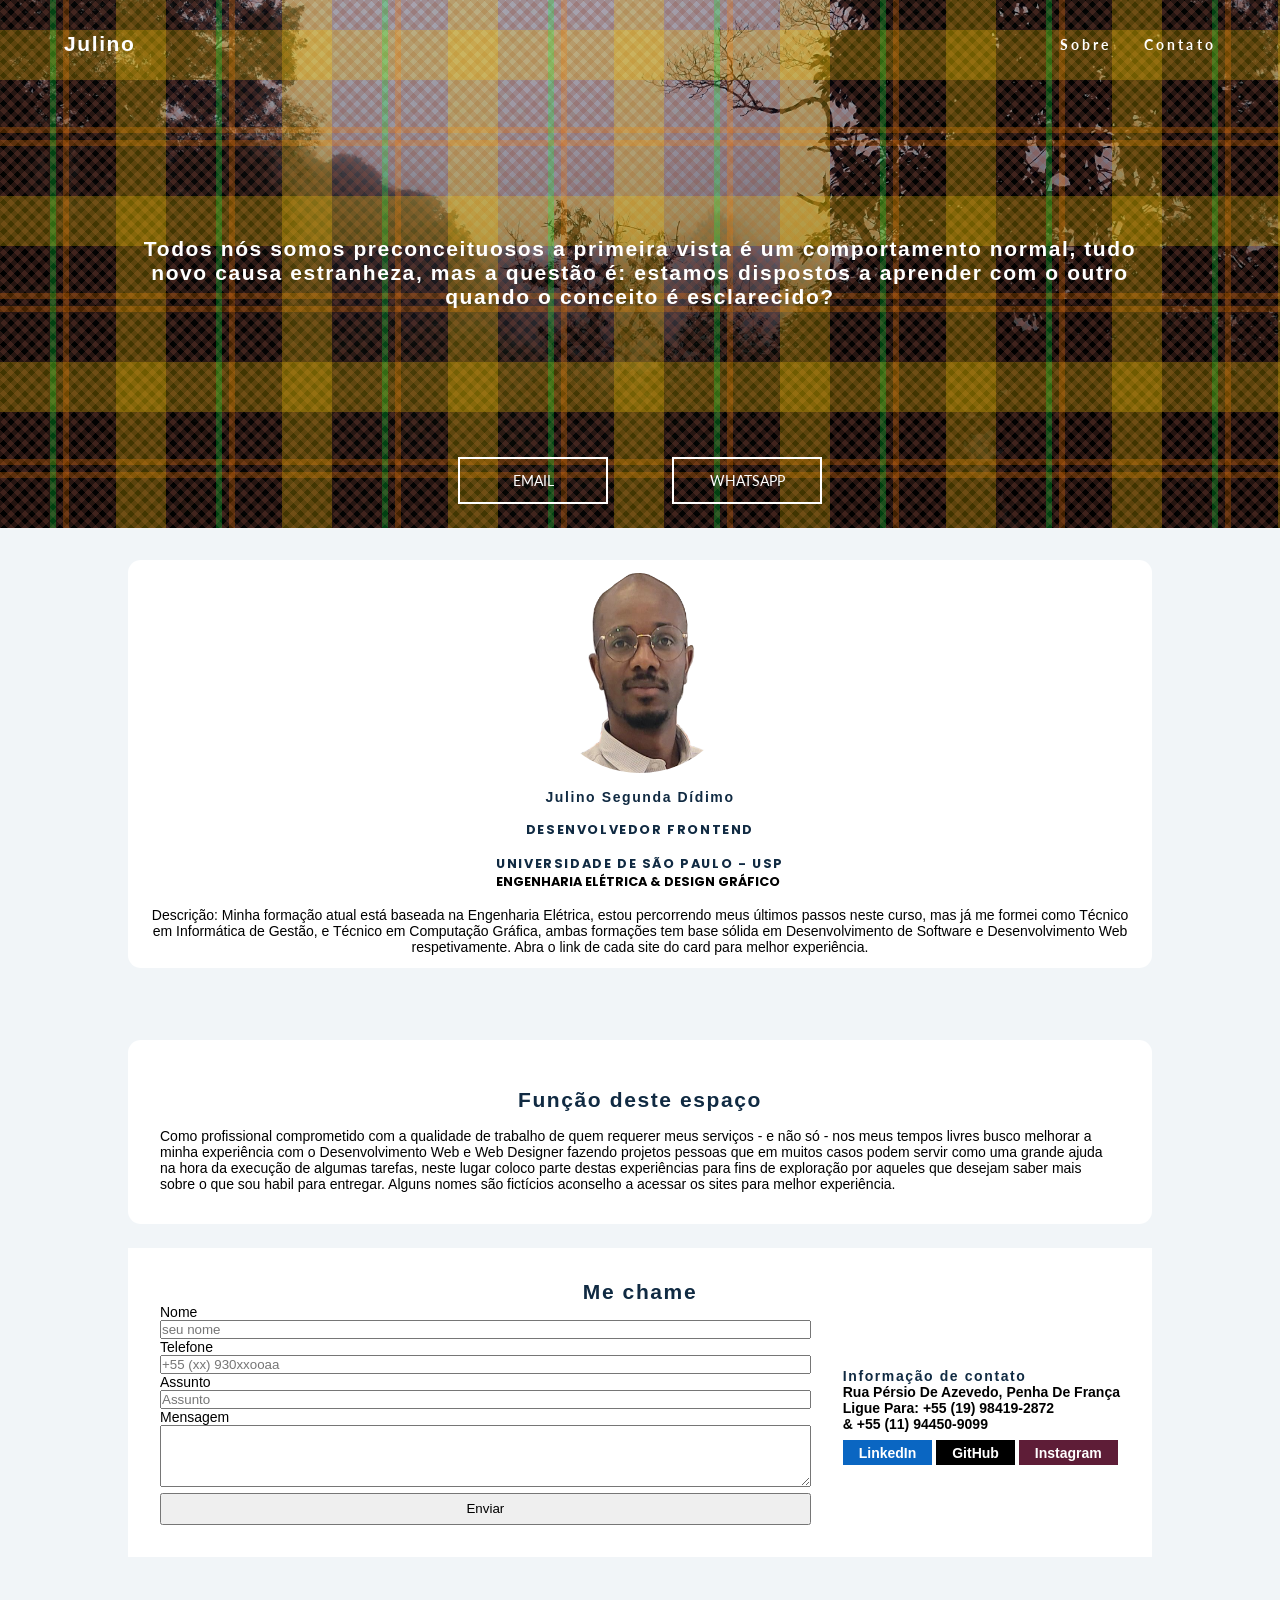
==== index.html @ f7b486ab "grid e descricao" ====
<!DOCTYPE html>
<html lang="pt-BR">

<head>
    <meta charset="UTF-8">
    <meta name="viewport" content="width=device-width, initial-scale=1.0">
    <meta
      property="og:title"
      content="Acessa o meu site para saber mais de mim, tenho certeza que não haverá arrependimentos, qualquer informação faltante poderás me perguntar a partir do site mesmo." />
    <meta
      property="og:description"
      content="Este site é um espaço que eu, Julino, criei para expor as minhas experiências no Desenvolvimento Web, uma vez que muitos projetos que podemos fazer para organizações são secretos, aqui você verá o que eu fiz para mim mesmo e que pode ser útil para você." />
    <meta
      property="og:image"
      itemprop="image"
      content="https://porticus.netlify.app/src/images/default.jpg" />
    <meta property="og:image:width" content="1200" />
    <meta property="og:image:height" content="640" />
    <meta property="og:image:type" content="image/jpg" />
    <meta
      property="og:image:alt"
      content="Neblina em Aruja 2019" />
    <meta property="og:locale" content="pt-BR" />
    <meta property="og:url" content="https://porticus.netlify.app/src/images/default.jpg" />
    <meta property="og:site_name" content="Portfolio" />
    <link rel="preconnect" href="https://fonts.googleapis.com">
    <link rel="preconnect" href="https://fonts.gstatic.com" crossorigin>
    <link
        href="https://fonts.googleapis.com/css2?family=Lato:ital,wght@0,100;0,300;0,400;0,700;0,900;1,100;1,300;1,400;1,700;1,900&family=PT+Sans:ital,wght@0,400;0,700;1,400;1,700&family=Playfair+Display:ital,wght@0,400..900;1,400..900&family=Poppins:ital,wght@0,100;0,200;0,300;0,400;0,500;0,600;0,700;0,800;0,900;1,100;1,200;1,300;1,400;1,500;1,600;1,700;1,800;1,900&display=swap"
        rel="stylesheet">
    <link rel="stylesheet" href="/src/style/style.css">
    <title>Portfólio</title>
</head>

<body>
    <header class="profile-header">
        <nav class="profile-menu">
            <h1 class="logo">Julino</h1>
            <ul>
                <li>
                    <a href="#about">
                        Sobre
                    </a>
                </li>
                <li>
                    <a href="#contact">
                        contato
                    </a>
                </li>
            </ul>
        </nav>
        <section class="profile-call">
            <div class="profile-description">
                <h2>
                    Todos nós somos preconceituosos a primeira vista é um comportamento normal, tudo novo causa
                    estranheza, mas a questão é: estamos dispostos a aprender com o outro quando o conceito é
                    esclarecido?
                </h2>
            </div>
            <div class="profile-call-btn">
                <a
                    href="mailto:ddimojulino@gmail.com?subject=Contato%20|%20Portfolio&body=Olá,%20Julino,%20vi%20seu%20portifólio%20e%20me%20interessei%20pelo%20seu%20trabalho,%20podemos%20marcar%20uma conversa?&cc=ivonemanuel1994@gmail.com&bcc=julino.didimo@gmail.com">email</a>
                <a href="https://wa.me/5519984192872?text=Olá,%20Julino,%20vi%20seu%20portifólio%20e%20me%20interessei%20pelo%20seu%20trabalho,%20podemos%20marcar%20uma conversa?"
                    target="blank">whatsapp</a>
            </div>
        </section>
    </header>
    <main class="main-wraper">
        <article class="info-content">
            <section class="main-content">
                <ul class="sites">
                    <!-- Preenchimento automático -->
                </ul>
            </section>
            <section class="me">
                <!-- Preenchimento automático -->
            </section>
        </article>
        <article id="about">
            <h1>Função deste espaço</h1>
            <p>
                Como profissional comprometido com a qualidade de trabalho de quem requerer meus serviços - e não só - nos meus tempos livres busco melhorar a minha experiência com o Desenvolvimento Web e Web Designer fazendo projetos pessoas que em muitos casos podem servir como uma grande ajuda na hora da execução de algumas tarefas, neste lugar coloco parte destas experiências para fins de exploração por aqueles que desejam saber mais sobre o que sou habil para entregar. Alguns nomes são fictícios aconselho a acessar os sites para melhor experiência.
            </p>
        </article>
        <article id="contact">
            <h1>Me chame</h1>
            <div class="call">
                <form action="" method="post" id="contact-me">
                    <label for="name">Nome
                        <input type="text" name="name" id="name" placeholder="seu nome" />
                    </label>
                    <label for="cel"> Telefone
                        <input type="tel" name="tel" id="tel" placeholder="+55 (xx) 930xxooaa" />
                    </label>
                    <label for="subject"> Assunto
                        <input type="text" name="subject" id="subject" placeholder="Assunto" />
                    </label>
                    <label for="hist"> Mensagem
                        <textarea minlength="10" id="hist" name="hist" rows="4" required></textarea>
                    </label>
                    <button type="submit">Enviar</button>
                </form>
                <article class="contact-info">
                    <h4>Informação de contato</h4>
                    <div>
                        <p class="adress">
                            Rua Pérsio de Azevedo, Penha de França
                        </p>
                        <p class="celphone">
                            ligue para: +55 (19) 98419-2872 <br> & +55 (11) 94450-9099 
                        </p>
                        <div class="social-media">
                            <a href="https://www.linkedin.com/in/julinodidimo/" target="blank">LinkedIn</a>
                            <a href="https://github.com/JulinoSD" target="blank">GitHub</a>
                            <a href="http://" target="blank">Instagram</a>
                        </div>
                    </div>
                </article>
            </div>
        </article>
    </main>
    <footer class="footer">

    </footer>
</body>
<script type="module" src="./js/app.js" defer></script>
<script type="module" src="./js/data.js" defer></script>
<script type="module" src="./js/fetch.js" defer></script>
<script type="module" src="./js/utils.js"></script>

</html>
---- src/style/style.css ----
:root {
    --black: #0c0c14;
    --verde: #313614;
    --branco-fosco: #ebeee8;
    --branco-cinza: #e8eeec;
    /* dark shades of primary color*/
    --clr-primary-1: hsl(205, 86%, 17%);
    --clr-primary-2: hsl(205, 77%, 27%);
    --clr-primary-3: hsl(205, 72%, 37%);
    --clr-primary-4: hsl(205, 63%, 48%);
    /* primary/main color */
    --clr-primary-5: hsl(205, 78%, 60%);
    /* lighter shades of primary color */
    --clr-primary-6: hsl(205, 89%, 70%);
    --clr-primary-7: hsl(205, 90%, 76%);
    --clr-primary-8: hsl(205, 86%, 81%);
    --clr-primary-9: hsl(205, 90%, 88%);
    --clr-primary-10: hsl(205, 100%, 96%);
    /* darkest grey - used for headings */
    --clr-grey-1: hsl(209, 61%, 16%);
    --clr-grey-2: hsl(211, 39%, 23%);
    --clr-grey-3: hsl(209, 34%, 30%);
    --clr-grey-4: hsl(209, 28%, 39%);
    /* grey used for paragraphs */
    --clr-grey-5: hsl(210, 22%, 49%);
    --clr-grey-6: hsl(209, 23%, 60%);
    --clr-grey-7: hsl(211, 27%, 70%);
    --clr-grey-8: hsl(210, 31%, 80%);
    --clr-grey-9: hsl(212, 33%, 89%);
    --clr-grey-10: hsl(210, 36%, 96%);
    --clr-white: #fff;
    --clr-red-dark: hsl(360, 67%, 44%);
    --clr-red-light: hsl(360, 71%, 66%);
    --clr-green-dark: hsl(125, 67%, 44%);
    --clr-green-light: hsl(125, 71%, 66%);
    --clr-black: #222;
    --transition: all 0.3s linear;
    --spacing: 0.1rem;
    --radius: 0.75rem;
    --light-shadow: 0 5px 15px rgba(0, 0, 0, 0.1);
    --dark-shadow: 0 5px 15px rgba(0, 0, 0, 0.2);
    --max-width: 1170px;
    --fixed-width: 620px;
    --font-btn: 'Lato', sans-serif;
    --headingfont: -apple-system, sans-serif;
}
*{
    padding: 0;
    margin: 0;
    box-sizing: border-box;
}
a {
    text-decoration: none;
    color: inherit;
}
a:visited{
    color: red;
}
a:hover{
    color: yellow;
}
h1,h2,h3,h4,h5,h6{
    color: var(--clr-grey-1);
    letter-spacing: 0.10rem;
    font-family: var(--headingfont);
}
h5 {
    text-transform: uppercase;
    font: 700 0.8rem 'Poppins', sans-serif;
}
.logo{
    color: var(--clr-white);
}
ul{
    list-style: none;
}
body{
    background: var(--clr-grey-10);
    font-family: Arial, Oxygen, Ubuntu, Cantarell, 'Open Sans', 'Helvetica Neue', sans-serif;
    font-size: 0.875em;
}
.btn{
    font-weight: bold;
}
.profile-header{
    position: relative;
    width: 100vw;
    height: 33rem;
    background:
    repeating-linear-gradient(
      90deg,
      transparent,
      transparent 50px,
      rgba(0, 255, 64, 0.25) 50px,
      rgb(0 255 64 / 25%) 56px,
      transparent 56px,
      transparent 63px,
      rgb(255 127 0 / 25%) 63px,
      rgb(255 127 0 / 25%) 69px,
      transparent 69px,
      transparent 116px,
      rgb(255 206 0 / 25%) 116px,
      rgb(255 206 0 / 25%) 166px
    ),
    repeating-linear-gradient(
      0deg,
      transparent,
      transparent 50px,
      rgb(255 127 0 / 25%) 50px,
      rgb(255 127 0 / 25%) 56px,
      transparent 56px,
      transparent 63px,
      rgb(255 127 0 / 25%) 63px,
      rgb(255 127 0 / 25%) 69px,
      transparent 69px,
      transparent 116px,
      rgb(255 206 0 / 25%) 116px,
      rgb(255 206 0 / 25%) 166px
    ),
    repeating-linear-gradient(
      -45deg,
      transparent,
      transparent 5px,
      rgb(143 77 63 / 25%) 5px,
      rgb(143 77 63 / 25%) 10px
    ),
    repeating-linear-gradient(
      45deg,
      transparent,
      transparent 5px,
      rgb(143 77 63 / 25%) 5px,
      rgb(143 77 63 / 25%) 10px
    );
    
    color: var(--clr-white);    
    font-family: 'Lato', sans-serif;
}
.profile-header::before{
    content: "";
    position: absolute;
    width: 100vw;
    height: 33rem;
    top: 0;
    z-index: -1;
    background: url('../images/neblina_aurja.jpg') 100% center no-repeat;
    background-size: cover;
}
.profile-menu{
    width: 100%;
    display: inline-flex;
    justify-content: space-between;
    align-items: center;
    padding: 2rem 4rem;
}
.profile-menu > ul{
    display: flex;
    gap: 2rem;
    text-transform: capitalize;
    font-weight: 700;
    letter-spacing: 0.2rem;
}
.profile-call{
    display: grid;
    grid-template-rows: 1fr auto;
    place-items: center;
    height: calc(100% - 7rem);
}
.profile-description{
    padding: 2rem;
}
.profile-description > h2 {
    padding: 5rem;
    color: var(--clr-white);
    text-align: center;
}
.profile-call-btn {
    display: inline-flex;
    justify-content: center;
    gap: 4rem;
    width: 100%;
}
.profile-call-btn > a{
    width: 150px;
    border: 2px solid white;
    color: var(--clr-white);
    background: none;
    text-transform: uppercase;
    padding: 0.8rem 0;
    cursor: pointer;
    font-family: var(--font-btn);
    text-align: center;
}
.profile-call-btn > a:hover{
    border: none;
}
.profile-call-btn > :nth-child(1):hover{
    background: var(--clr-grey-2);
}
.profile-call-btn > :nth-child(2):hover{
    background: #242e1e;
}
.profile-call-btn > :nth-child(2):active{
    background: #808000;
}
.main-wraper{
    margin: auto;
    max-width: 1024px;
    display: flex;
    flex-direction: column;
    gap: 1.5rem;
    overflow: hidden;
}
.info-content{
    padding: 2rem 0;
    display: flex;
    flex-direction: column-reverse;
    gap: 1rem;
}
.sites{
    display: grid;
    gap: 1rem;
}
@sites(min-width: 30em){
    grid-template-columns: repeat(auto-fill, minmax(320px, 1fr));
}
@media (min-width: 30.5em){
    .sites{
        grid-template-columns: repeat(auto-fill, minmax(320px, 1fr));
    }
}
.sites li{
    height: 8rem;
    background-color: var(--branco-cinza);
    display: grid;
    grid-template-columns: max-content 1fr;
    place-content: center;
    text-transform: capitalize;
    border-radius: 0.4rem;
    -webkit-border-radius: 0.4rem;
    -moz-border-radius: 0.4rem;
    -ms-border-radius: 0.4rem;
    -o-border-radius: 0.4rem;
    background: var(--clr-white);
    transition: 0.5s;
    -webkit-transition: 0.5s;
    -moz-transition: 0.5s;
    -ms-transition: 0.5s;
    -o-transition: 0.5s;
    box-shadow: rgba(0, 0, 0, 0.1) 0px 4px 12px;
}
.sites >  li:hover {
    box-shadow: var(--clr-green-dark) 0px 4px 12px;
}
.sites figure {
    max-width: 180px;
    padding: 0 0.8rem;
    display: flex;
    place-items: center;
}
.sites figure img {
    width: 100%;
    border-radius: 0.3rem;
    -webkit-border-radius: 0.3rem;
    -moz-border-radius: 0.3rem;
    -ms-border-radius: 0.3rem;
    -o-border-radius: 0.3rem;
}
.sites div{
    display: grid;
    grid-template-columns: 1fr 1fr;
    align-items: center;
}
.info-card{
    display: flex;
    flex-direction: column;
    place-items: center;
    place-content: center;
    text-align: center;

}
.info-card > :nth-child(even){
    margin: 1rem 0 !important;
}
.info-card figure {
    width: 200px;
    height: 200px;
    border-radius: 50%;
    -webkit-border-radius: 50%;
    -moz-border-radius: 50%;
    -ms-border-radius: 50%;
    -o-border-radius: 50%;
    overflow: hidden;
    background: var(--clr-grey-10);
    display: grid;
    place-content: center;
}
.info-card figure > img {
    width: 100%;
}
.info-card ul{
    display: flex;
    gap: 0.8rem;
}
.info-card li {
    font: 700 0.8rem 'Poppins', sans-serif;
    text-transform: uppercase;
}
.me {
    display: grid;
    height: fit-content;
    border-radius: 0.8rem;
    -webkit-border-radius: 0.8rem;
    -moz-border-radius: 0.8rem;
    -ms-border-radius: 0.8rem;
    -o-border-radius: 0.8rem;
    background: var(--clr-white);
    padding: 0.8rem;
}
#about{
    padding: 2rem;
    border-radius: 0.8rem;
    -webkit-border-radius: 0.8rem;
    -moz-border-radius: 0.8rem;
    -ms-border-radius: 0.8rem;
    -o-border-radius: 0.8rem;
    background: var(--clr-white);
}
#about > :nth-child(1){
    margin: 1rem 0;
    text-align: center;
}
#contact {
    display: flex;
    flex-direction: column;
    background: var(--clr-white);
    padding: 2rem;
    place-items: center;
    margin: auto;
    width: 100%;
}
#contact-me{
    width: 100%;
}
.call{
    width: 100%;
    display: grid;
    grid-template-columns: 1fr auto;
    align-items: center;
    gap: 2rem;
}
.contact-info > div {
    font-weight: 600;
}
.contact-info > div p{
    text-transform: capitalize;
}
.social-media{
    width: 100%;
    margin-top: 0.8rem;
}
.social-media a {
    padding: 0.3rem 1rem;
    text-align: center;
    color: var(--clr-white);
}
.social-media > :nth-child(1){
    background: #0a66c2;
}
.social-media > :nth-child(2){
    background: #000;
}
.social-media > :nth-child(3){
    background: rgb(94, 29, 55);
}
#contact-me > label {
    display: flex;
    flex-direction: column;
    min-width: 320px;
}
#contact-me > button {
    width: 100%;
    padding: 0.4rem;
    margin-top: 0.4rem;
}
.footer{
    display: flex;
    flex-direction: column;
    align-items: center;
    margin: 4rem 0;
    gap: 2rem;
}
@media(max-width:48em){
    .profile-header{
        display: flex;
        flex-direction: column;
        height: 35rem;
    }
    .profile-header::before{
        height: 35rem;
    }
    .profile-menu{
        padding: 2rem !important;
    }
    .profile-description > h2 {
        padding: 1rem;
    }
}
@media(max-width:30em){
    .profile-call-btn{
        gap: 2.5rem;
    }
    .profile-call-btn > a {
        width: 120px;
    }
    .profile-description {
        padding: 0;
    }
    .profile-description > h2 {
        text-align: justify;
    }
    h3{
        font-size: 16px;
    }
}
@media(max-width: 30em){
    .info-content {
        padding: 2rem 0;
        display: flex;
        flex-direction: column-reverse;
        row-gap: 1rem;
    }
    .call{
        display: flex;
        flex-direction: column-reverse;
        align-items: center;
        gap: 2rem;
    }
}
/* @media(orientation: landscape){
    .info-content {
        padding: 2rem 0;
        display: flex;
        flex-direction: column-reverse;
        row-gap: 1rem;
    }
    .call{
        display: flex;
        flex-direction: column-reverse;
        align-items: center;
        gap: 2rem;
    }
} */
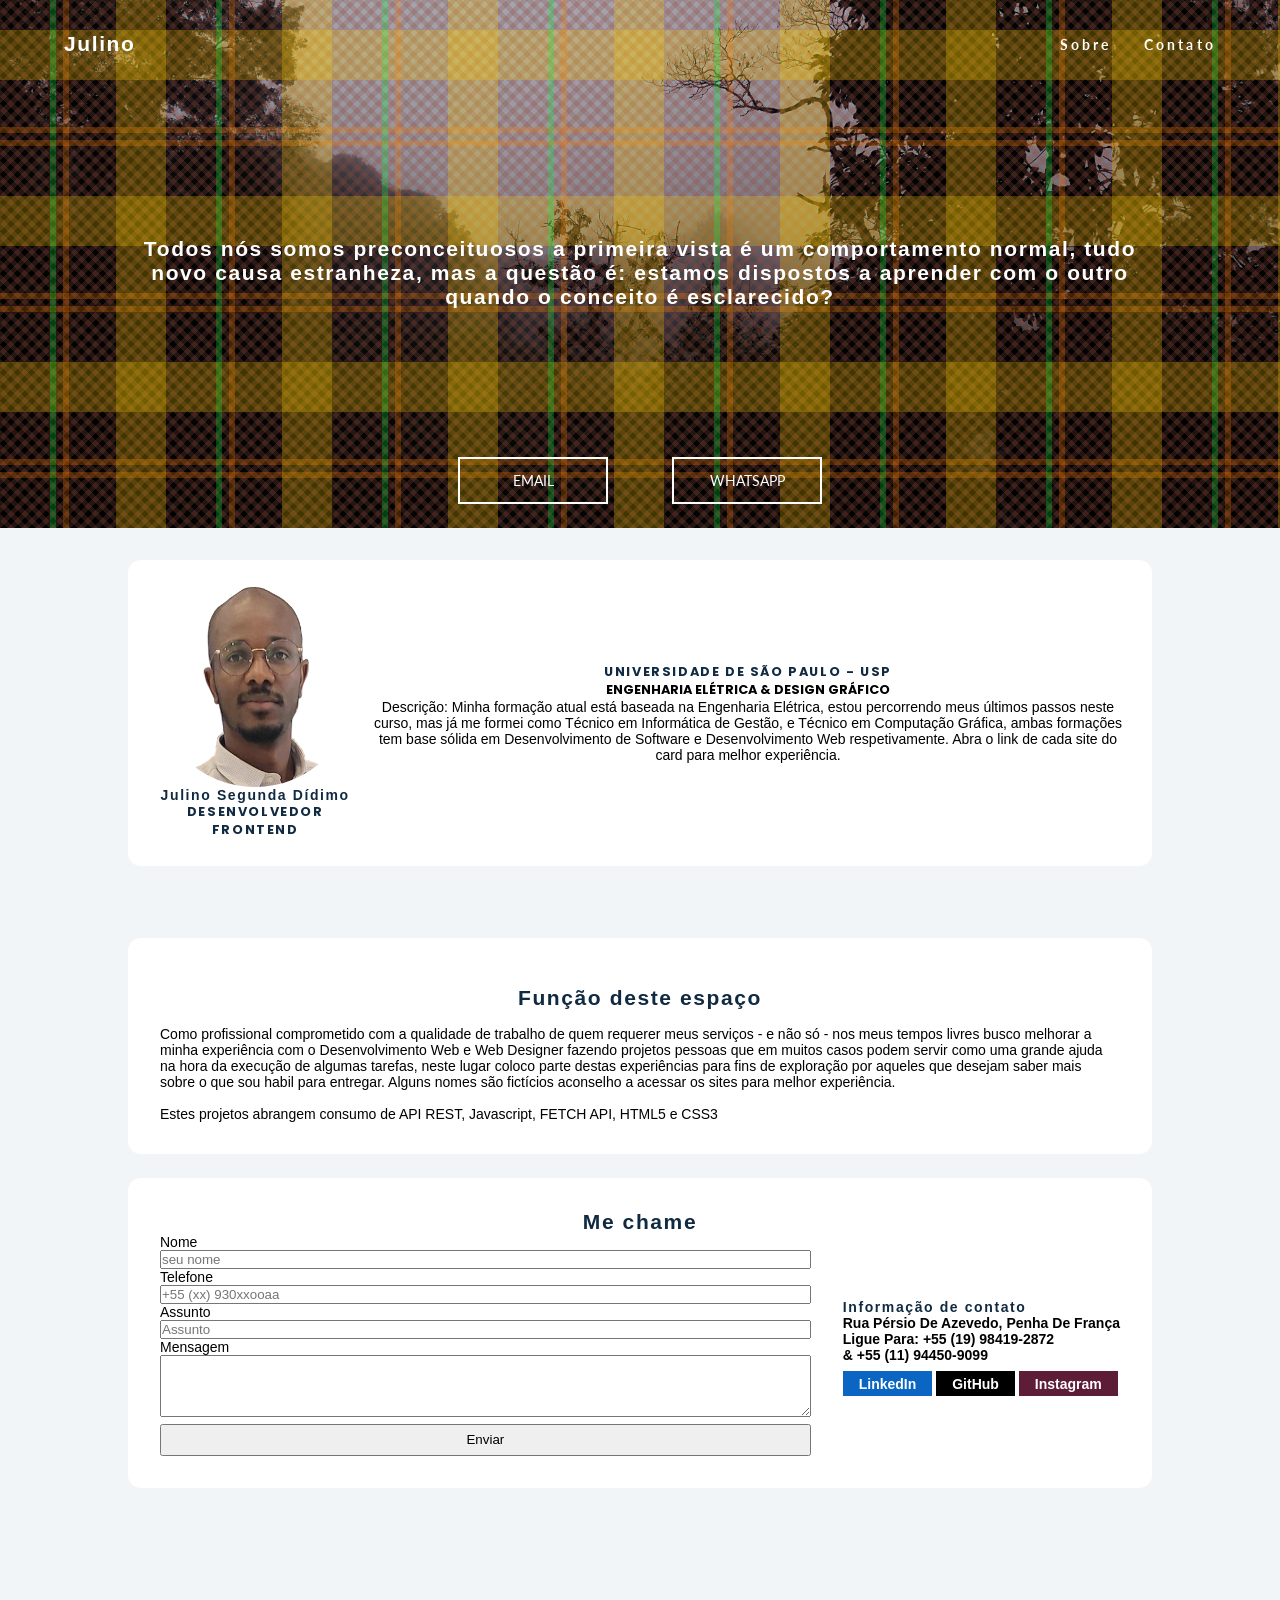
==== commit 79e0f121: "mudei o content e o me" ====
--- a/index.html
+++ b/index.html
@@ -80,7 +80,8 @@
             <h1>Função deste espaço</h1>
             <p>
                 Como profissional comprometido com a qualidade de trabalho de quem requerer meus serviços - e não só - nos meus tempos livres busco melhorar a minha experiência com o Desenvolvimento Web e Web Designer fazendo projetos pessoas que em muitos casos podem servir como uma grande ajuda na hora da execução de algumas tarefas, neste lugar coloco parte destas experiências para fins de exploração por aqueles que desejam saber mais sobre o que sou habil para entregar. Alguns nomes são fictícios aconselho a acessar os sites para melhor experiência.
-            </p>
+            </p><br/>
+            <p>Estes projetos abrangem consumo de API REST, Javascript, FETCH API, HTML5 e CSS3</p>
         </article>
         <article id="contact">
             <h1>Me chame</h1>
--- a/src/style/style.css
+++ b/src/style/style.css
@@ -1,8 +1,6 @@
 :root {
-    --black: #0c0c14;
-    --verde: #313614;
-    --branco-fosco: #ebeee8;
-    --branco-cinza: #e8eeec;
+    --border-radius-large: 0.8rem;
+    --border-radius-min: 0.4rem;
     /* dark shades of primary color*/
     --clr-primary-1: hsl(205, 86%, 17%);
     --clr-primary-2: hsl(205, 77%, 27%);
@@ -73,6 +71,14 @@
 }
 ul{
     list-style: none;
+}
+#contact, #about, .me {
+    border-radius: var(--border-radius-large);
+    -webkit-border-radius: var(--border-radius-large);
+    -moz-border-radius: var(--border-radius-large);
+    -ms-border-radius: var(--border-radius-large);
+    -o-border-radius: var(--border-radius-large);    
+    background: var(--clr-white);
 }
 body{
     background: var(--clr-grey-10);
@@ -220,9 +226,6 @@
     display: grid;
     gap: 1rem;
 }
-@sites(min-width: 30em){
-    grid-template-columns: repeat(auto-fill, minmax(320px, 1fr));
-}
 @media (min-width: 30.5em){
     .sites{
         grid-template-columns: repeat(auto-fill, minmax(320px, 1fr));
@@ -276,10 +279,19 @@
     place-items: center;
     place-content: center;
     text-align: center;
+    gap: 1rem;
+    padding: 0.9rem;
 
 }
+@media(min-width: 30em){
+    .info-card{
+    flex-direction: row;
+}
+}
 .info-card > :nth-child(even){
-    margin: 1rem 0 !important;
+    display: flex;
+    flex-direction: column;
+    align-items: center;
 }
 .info-card figure {
     width: 200px;
@@ -306,24 +318,10 @@
     text-transform: uppercase;
 }
 .me {
-    display: grid;
-    height: fit-content;
-    border-radius: 0.8rem;
-    -webkit-border-radius: 0.8rem;
-    -moz-border-radius: 0.8rem;
-    -ms-border-radius: 0.8rem;
-    -o-border-radius: 0.8rem;
-    background: var(--clr-white);
     padding: 0.8rem;
 }
 #about{
     padding: 2rem;
-    border-radius: 0.8rem;
-    -webkit-border-radius: 0.8rem;
-    -moz-border-radius: 0.8rem;
-    -ms-border-radius: 0.8rem;
-    -o-border-radius: 0.8rem;
-    background: var(--clr-white);
 }
 #about > :nth-child(1){
     margin: 1rem 0;
@@ -435,18 +433,4 @@
         align-items: center;
         gap: 2rem;
     }
-}
-/* @media(orientation: landscape){
-    .info-content {
-        padding: 2rem 0;
-        display: flex;
-        flex-direction: column-reverse;
-        row-gap: 1rem;
-    }
-    .call{
-        display: flex;
-        flex-direction: column-reverse;
-        align-items: center;
-        gap: 2rem;
-    }
-} */+}
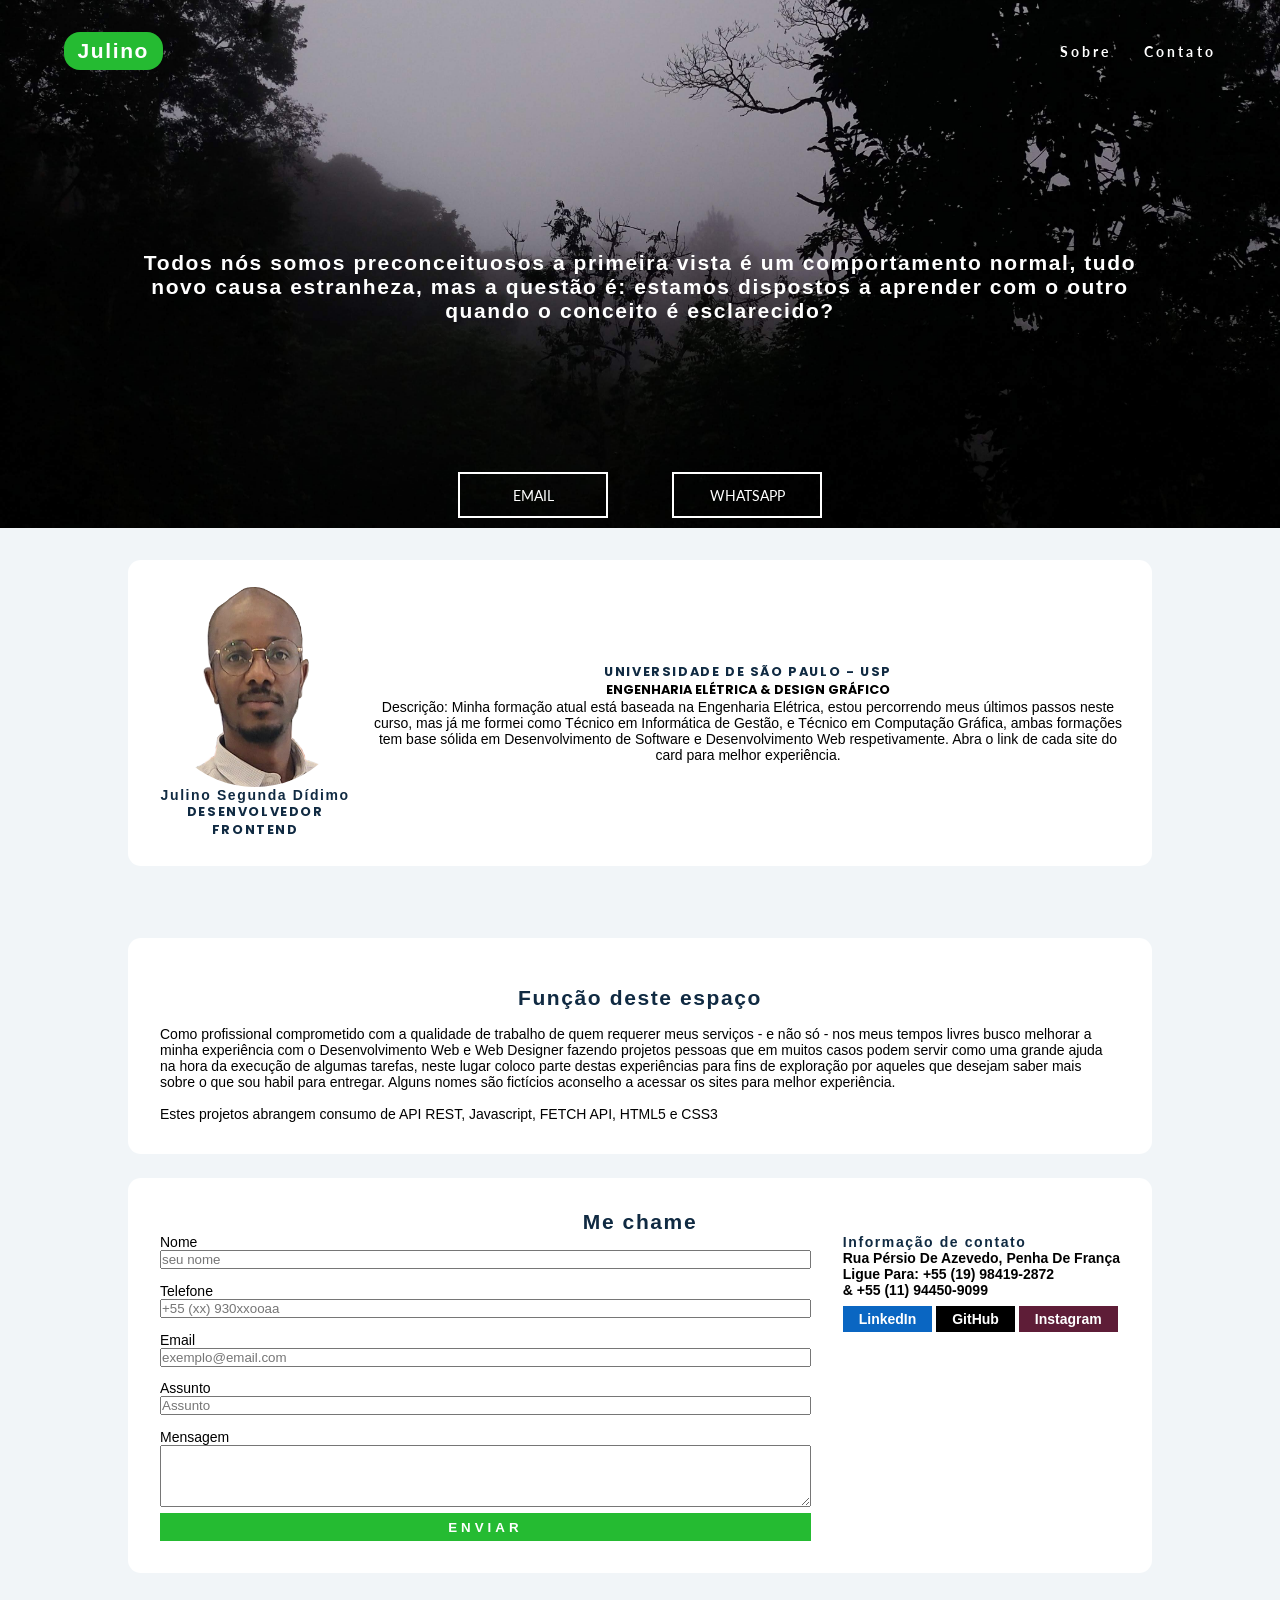
==== commit f8d7b24d: "formulário" ====
--- a/index.html
+++ b/index.html
@@ -93,12 +93,16 @@
                     <label for="cel"> Telefone
                         <input type="tel" name="tel" id="tel" placeholder="+55 (xx) 930xxooaa" />
                     </label>
+                    <label for="email"> Email
+                        <input type="email" name="email" id="email" placeholder="exemplo@email.com" />
+                    </label>
                     <label for="subject"> Assunto
                         <input type="text" name="subject" id="subject" placeholder="Assunto" />
                     </label>
                     <label for="hist"> Mensagem
                         <textarea minlength="10" id="hist" name="hist" rows="4" required></textarea>
                     </label>
+                    <p id="status"></p>
                     <button type="submit">Enviar</button>
                 </form>
                 <article class="contact-info">
--- a/src/style/style.css
+++ b/src/style/style.css
@@ -92,52 +92,6 @@
     position: relative;
     width: 100vw;
     height: 33rem;
-    background:
-    repeating-linear-gradient(
-      90deg,
-      transparent,
-      transparent 50px,
-      rgba(0, 255, 64, 0.25) 50px,
-      rgb(0 255 64 / 25%) 56px,
-      transparent 56px,
-      transparent 63px,
-      rgb(255 127 0 / 25%) 63px,
-      rgb(255 127 0 / 25%) 69px,
-      transparent 69px,
-      transparent 116px,
-      rgb(255 206 0 / 25%) 116px,
-      rgb(255 206 0 / 25%) 166px
-    ),
-    repeating-linear-gradient(
-      0deg,
-      transparent,
-      transparent 50px,
-      rgb(255 127 0 / 25%) 50px,
-      rgb(255 127 0 / 25%) 56px,
-      transparent 56px,
-      transparent 63px,
-      rgb(255 127 0 / 25%) 63px,
-      rgb(255 127 0 / 25%) 69px,
-      transparent 69px,
-      transparent 116px,
-      rgb(255 206 0 / 25%) 116px,
-      rgb(255 206 0 / 25%) 166px
-    ),
-    repeating-linear-gradient(
-      -45deg,
-      transparent,
-      transparent 5px,
-      rgb(143 77 63 / 25%) 5px,
-      rgb(143 77 63 / 25%) 10px
-    ),
-    repeating-linear-gradient(
-      45deg,
-      transparent,
-      transparent 5px,
-      rgb(143 77 63 / 25%) 5px,
-      rgb(143 77 63 / 25%) 10px
-    );
-    
     color: var(--clr-white);    
     font-family: 'Lato', sans-serif;
 }
@@ -157,6 +111,15 @@
     justify-content: space-between;
     align-items: center;
     padding: 2rem 4rem;
+}
+.profile-menu > .logo {
+    border-radius: 1rem;
+    -webkit-border-radius: 1rem;
+    -moz-border-radius: 1rem;
+    -ms-border-radius: 1rem;
+    -o-border-radius: 1rem;
+    background: var(--clr-green-dark);
+    padding: 0.45rem 0.85rem;
 }
 .profile-menu > ul{
     display: flex;
@@ -231,9 +194,8 @@
         grid-template-columns: repeat(auto-fill, minmax(320px, 1fr));
     }
 }
-.sites li{
+.sites > li{
     height: 8rem;
-    background-color: var(--branco-cinza);
     display: grid;
     grid-template-columns: max-content 1fr;
     place-content: center;
@@ -343,7 +305,7 @@
     width: 100%;
     display: grid;
     grid-template-columns: 1fr auto;
-    align-items: center;
+    align-items: start;
     gap: 2rem;
 }
 .contact-info > div {
@@ -351,6 +313,25 @@
 }
 .contact-info > div p{
     text-transform: capitalize;
+}
+#contact-me > label {
+    display: flex;
+    flex-direction: column;
+    min-width: 320px;
+}
+#contact-me > label + label {
+    margin-top: 0.85rem;
+}
+#contact-me > button {
+    width: 100%;
+    padding: 0.4rem;
+    margin-top: 0.4rem;
+    background: var(--clr-green-dark);
+    letter-spacing: 0.25rem;
+    border: none;
+    color: #fff;
+    font-weight: bold;
+    text-transform: uppercase;
 }
 .social-media{
     width: 100%;
@@ -369,16 +350,6 @@
 }
 .social-media > :nth-child(3){
     background: rgb(94, 29, 55);
-}
-#contact-me > label {
-    display: flex;
-    flex-direction: column;
-    min-width: 320px;
-}
-#contact-me > button {
-    width: 100%;
-    padding: 0.4rem;
-    margin-top: 0.4rem;
 }
 .footer{
     display: flex;
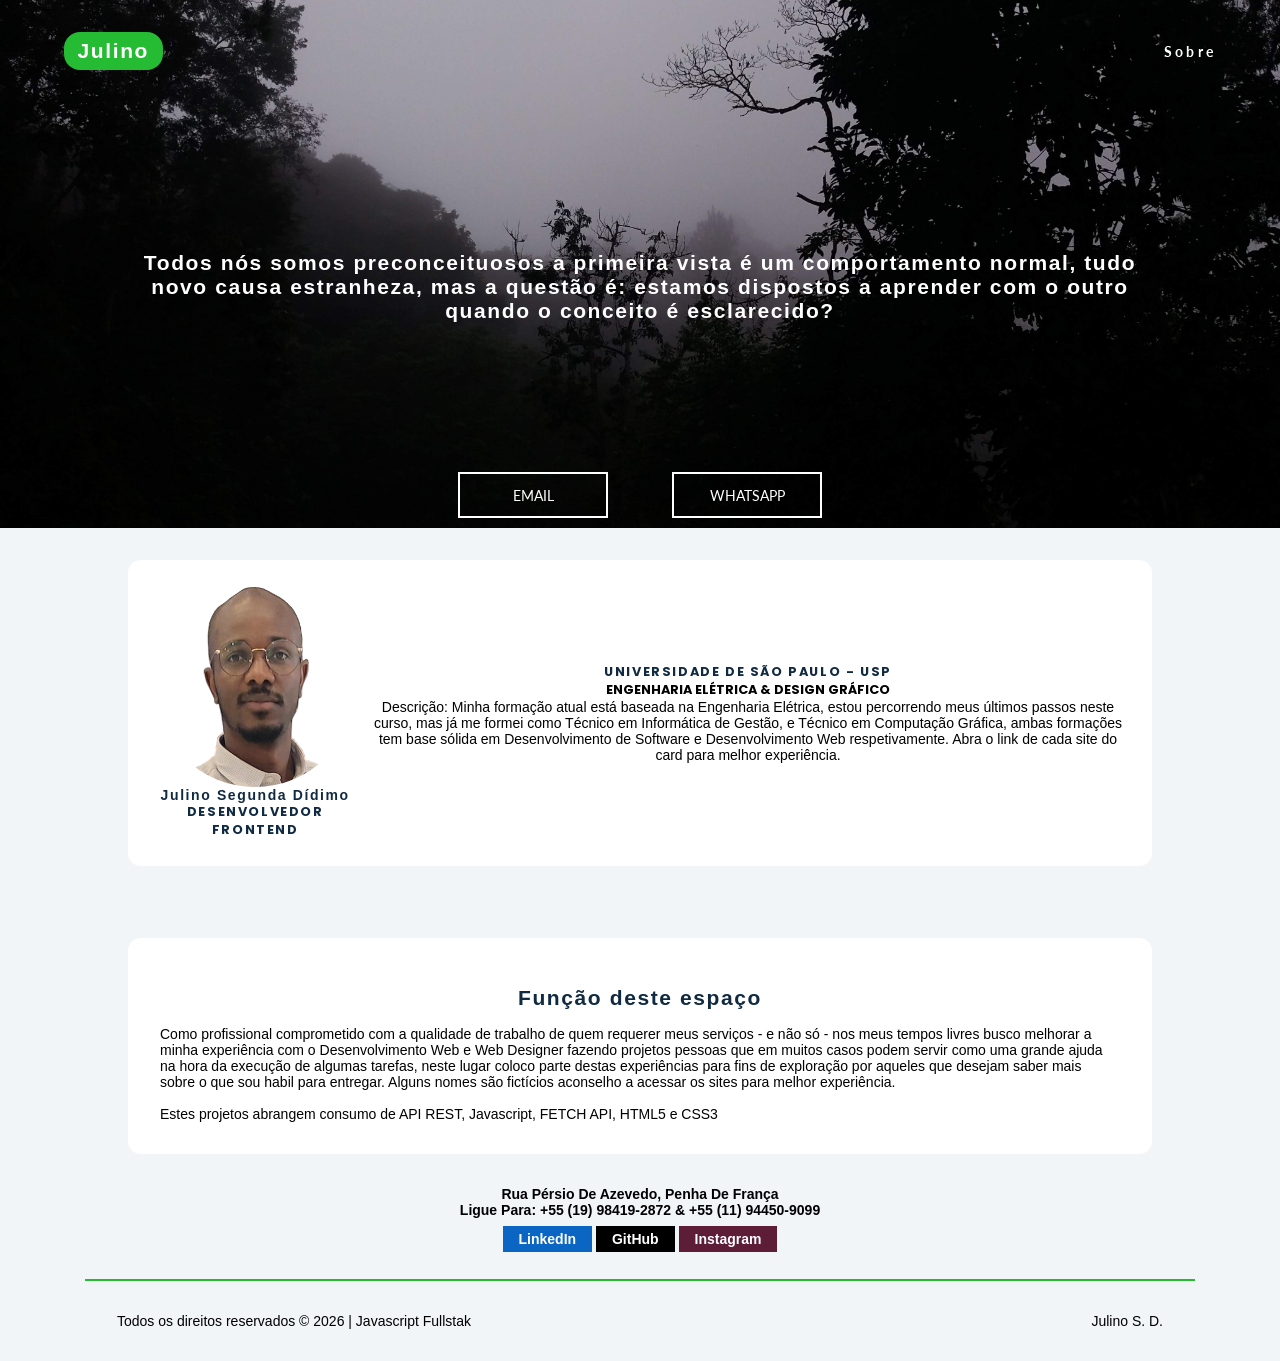
==== commit 0ed5375b: "formulário deletado" ====
--- a/index.html
+++ b/index.html
@@ -42,11 +42,6 @@
                         Sobre
                     </a>
                 </li>
-                <li>
-                    <a href="#contact">
-                        contato
-                    </a>
-                </li>
             </ul>
         </nav>
         <section class="profile-call">
@@ -83,49 +78,27 @@
             </p><br/>
             <p>Estes projetos abrangem consumo de API REST, Javascript, FETCH API, HTML5 e CSS3</p>
         </article>
-        <article id="contact">
-            <h1>Me chame</h1>
-            <div class="call">
-                <form action="" method="post" id="contact-me">
-                    <label for="name">Nome
-                        <input type="text" name="name" id="name" placeholder="seu nome" />
-                    </label>
-                    <label for="cel"> Telefone
-                        <input type="tel" name="tel" id="tel" placeholder="+55 (xx) 930xxooaa" />
-                    </label>
-                    <label for="email"> Email
-                        <input type="email" name="email" id="email" placeholder="exemplo@email.com" />
-                    </label>
-                    <label for="subject"> Assunto
-                        <input type="text" name="subject" id="subject" placeholder="Assunto" />
-                    </label>
-                    <label for="hist"> Mensagem
-                        <textarea minlength="10" id="hist" name="hist" rows="4" required></textarea>
-                    </label>
-                    <p id="status"></p>
-                    <button type="submit">Enviar</button>
-                </form>
-                <article class="contact-info">
-                    <h4>Informação de contato</h4>
-                    <div>
-                        <p class="adress">
-                            Rua Pérsio de Azevedo, Penha de França
-                        </p>
-                        <p class="celphone">
-                            ligue para: +55 (19) 98419-2872 <br> & +55 (11) 94450-9099 
-                        </p>
-                        <div class="social-media">
-                            <a href="https://www.linkedin.com/in/julinodidimo/" target="blank">LinkedIn</a>
-                            <a href="https://github.com/JulinoSD" target="blank">GitHub</a>
-                            <a href="http://" target="blank">Instagram</a>
-                        </div>
-                    </div>
-                </article>
+    </main>
+    <footer class="footer">
+        <article class="contact-info">
+            <div>
+                <p class="adress">
+                    Rua Pérsio de Azevedo, Penha de França
+                </p>
+                <p class="celphone">
+                    ligue para: +55 (19) 98419-2872 & +55 (11) 94450-9099 
+                </p>
+                <div class="social-media">
+                    <a href="https://www.linkedin.com/in/julinodidimo/" target="blank">LinkedIn</a>
+                    <a href="https://github.com/JulinoSD" target="blank">GitHub</a>
+                    <a href="http://" target="blank">Instagram</a>
+                </div>
             </div>
         </article>
-    </main>
-    <footer class="footer">
-
+        <div>
+            <p class="copyright"></p>
+            <p>Julino S. D.</p>
+        </div>
     </footer>
 </body>
 <script type="module" src="./js/app.js" defer></script>
--- a/src/style/style.css
+++ b/src/style/style.css
@@ -55,7 +55,7 @@
     color: red;
 }
 a:hover{
-    color: yellow;
+    color: var(--clr-green-dark);
 }
 h1,h2,h3,h4,h5,h6{
     color: var(--clr-grey-1);
@@ -98,8 +98,8 @@
 .profile-header::before{
     content: "";
     position: absolute;
+    height: 33rem;
     width: 100vw;
-    height: 33rem;
     top: 0;
     z-index: -1;
     background: url('../images/neblina_aurja.jpg') 100% center no-repeat;
@@ -289,75 +289,6 @@
     margin: 1rem 0;
     text-align: center;
 }
-#contact {
-    display: flex;
-    flex-direction: column;
-    background: var(--clr-white);
-    padding: 2rem;
-    place-items: center;
-    margin: auto;
-    width: 100%;
-}
-#contact-me{
-    width: 100%;
-}
-.call{
-    width: 100%;
-    display: grid;
-    grid-template-columns: 1fr auto;
-    align-items: start;
-    gap: 2rem;
-}
-.contact-info > div {
-    font-weight: 600;
-}
-.contact-info > div p{
-    text-transform: capitalize;
-}
-#contact-me > label {
-    display: flex;
-    flex-direction: column;
-    min-width: 320px;
-}
-#contact-me > label + label {
-    margin-top: 0.85rem;
-}
-#contact-me > button {
-    width: 100%;
-    padding: 0.4rem;
-    margin-top: 0.4rem;
-    background: var(--clr-green-dark);
-    letter-spacing: 0.25rem;
-    border: none;
-    color: #fff;
-    font-weight: bold;
-    text-transform: uppercase;
-}
-.social-media{
-    width: 100%;
-    margin-top: 0.8rem;
-}
-.social-media a {
-    padding: 0.3rem 1rem;
-    text-align: center;
-    color: var(--clr-white);
-}
-.social-media > :nth-child(1){
-    background: #0a66c2;
-}
-.social-media > :nth-child(2){
-    background: #000;
-}
-.social-media > :nth-child(3){
-    background: rgb(94, 29, 55);
-}
-.footer{
-    display: flex;
-    flex-direction: column;
-    align-items: center;
-    margin: 4rem 0;
-    gap: 2rem;
-}
 @media(max-width:48em){
     .profile-header{
         display: flex;
@@ -404,4 +335,51 @@
         align-items: center;
         gap: 2rem;
     }
+}
+.social-media{
+    width: 100%;
+    margin-top: 0.8rem;
+}
+.social-media a {
+    padding: 0.3rem 1rem;
+    text-align: center;
+    color: var(--clr-white);
+}
+.social-media > :nth-child(1){
+    background: #0a66c2;
+}
+.social-media > :nth-child(2){
+    background: #000;
+}
+.social-media > :nth-child(3){
+    background: rgb(94, 29, 55);
+}
+
+.contact-info{
+    align-self: center;
+}
+.contact-info > div {
+    font-weight: 600;
+    text-align: center;
+    padding: 2rem 0;
+}
+.contact-info > div p{
+    text-transform: capitalize;
+}
+.footer > :nth-child(2){
+    display: flex;
+    justify-content: space-between;
+    padding: 2rem;
+    border-top: var(--clr-green-dark) 2px solid;
+    max-width: 1110px;
+    margin: auto;
+}
+@media (max-width: 30rem){
+    .footer> :nth-child(2) {
+        flex-direction: column;
+        text-align: center;
+        row-gap: 0.85rem;
+        font-size: smaller;
+        padding: 0.5rem;
+    }
 }
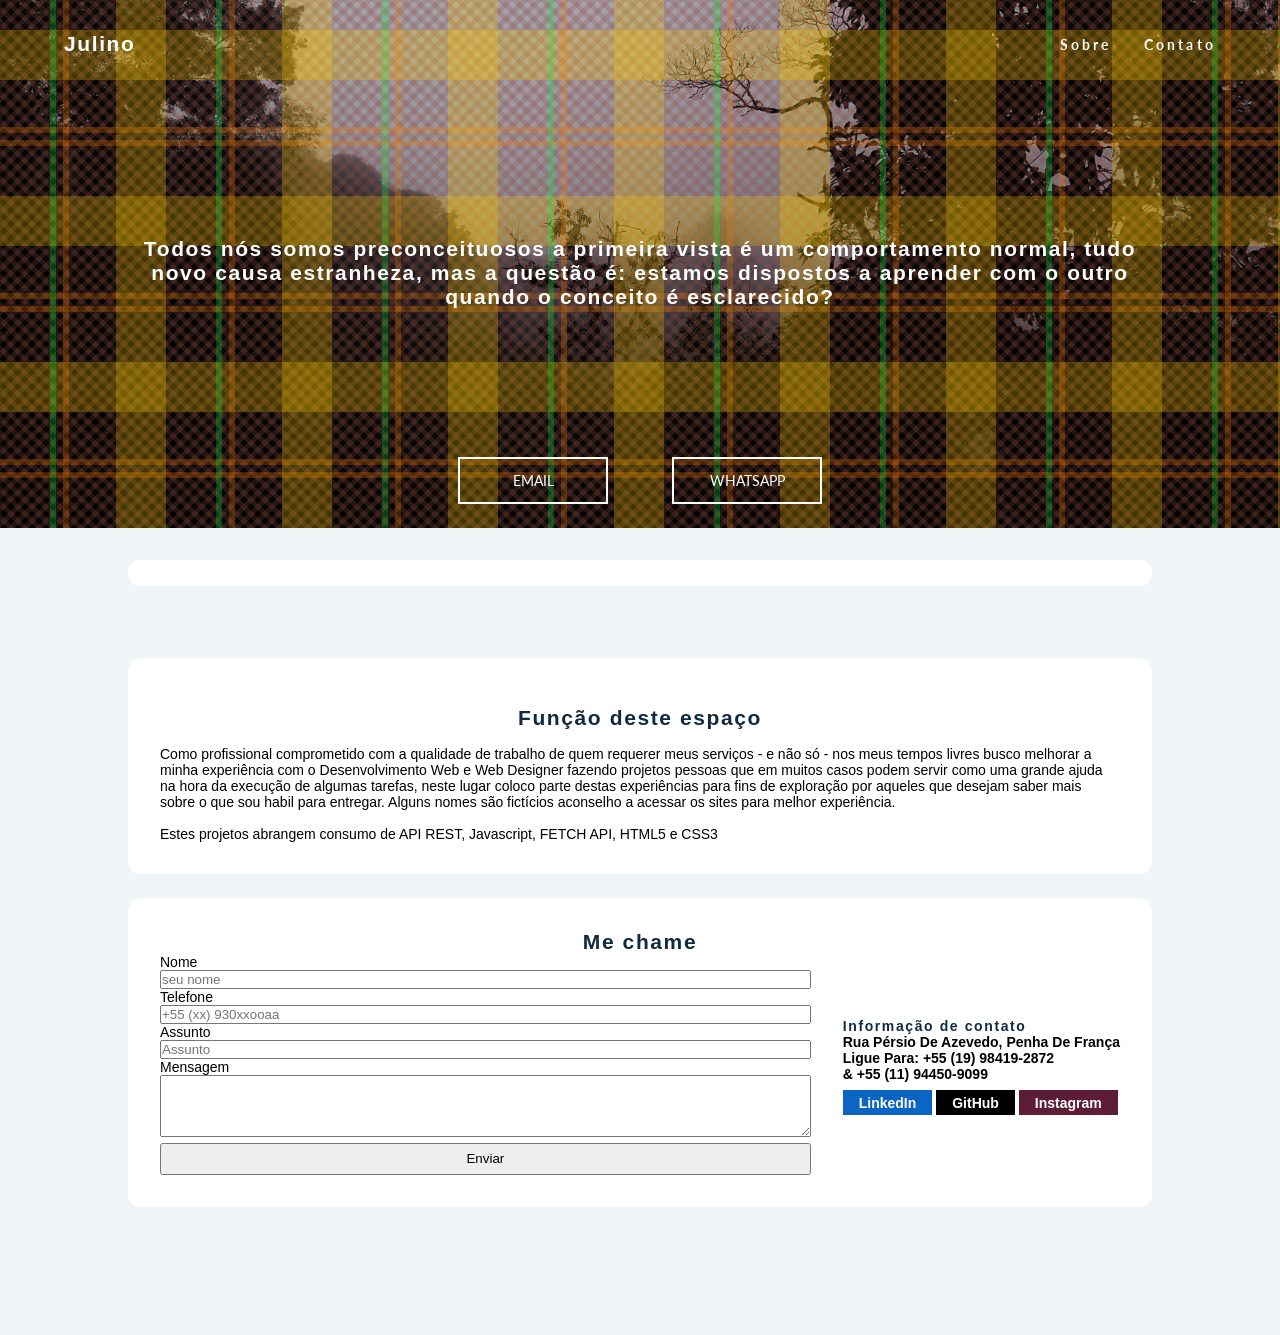
==== commit 0944ef6a: "footer" ====
--- a/index.html
+++ b/index.html
@@ -4,22 +4,15 @@
 <head>
     <meta charset="UTF-8">
     <meta name="viewport" content="width=device-width, initial-scale=1.0">
-    <meta
-      property="og:title"
-      content="Acessa o meu site para saber mais de mim, tenho certeza que não haverá arrependimentos, qualquer informação faltante poderás me perguntar a partir do site mesmo." />
-    <meta
-      property="og:description"
-      content="Este site é um espaço que eu, Julino, criei para expor as minhas experiências no Desenvolvimento Web, uma vez que muitos projetos que podemos fazer para organizações são secretos, aqui você verá o que eu fiz para mim mesmo e que pode ser útil para você." />
-    <meta
-      property="og:image"
-      itemprop="image"
-      content="https://porticus.netlify.app/src/images/default.jpg" />
+    <meta property="og:title"
+        content="Acessa o meu site para saber mais de mim, tenho certeza que não haverá arrependimentos, qualquer informação faltante poderás me perguntar a partir do site mesmo." />
+    <meta property="og:description"
+        content="Este site é um espaço que eu, Julino, criei para expor as minhas experiências no Desenvolvimento Web, uma vez que muitos projetos que podemos fazer para organizações são secretos, aqui você verá o que eu fiz para mim mesmo e que pode ser útil para você." />
+    <meta property="og:image" itemprop="image" content="https://porticus.netlify.app/src/images/default.jpg" />
     <meta property="og:image:width" content="1200" />
     <meta property="og:image:height" content="640" />
     <meta property="og:image:type" content="image/jpg" />
-    <meta
-      property="og:image:alt"
-      content="Neblina em Aruja 2019" />
+    <meta property="og:image:alt" content="Neblina em Aruja 2019" />
     <meta property="og:locale" content="pt-BR" />
     <meta property="og:url" content="https://porticus.netlify.app/src/images/default.jpg" />
     <meta property="og:site_name" content="Portfolio" />
@@ -40,6 +33,11 @@
                 <li>
                     <a href="#about">
                         Sobre
+                    </a>
+                </li>
+                <li>
+                    <a href="#contact">
+                        contato
                     </a>
                 </li>
             </ul>
@@ -74,31 +72,53 @@
         <article id="about">
             <h1>Função deste espaço</h1>
             <p>
-                Como profissional comprometido com a qualidade de trabalho de quem requerer meus serviços - e não só - nos meus tempos livres busco melhorar a minha experiência com o Desenvolvimento Web e Web Designer fazendo projetos pessoas que em muitos casos podem servir como uma grande ajuda na hora da execução de algumas tarefas, neste lugar coloco parte destas experiências para fins de exploração por aqueles que desejam saber mais sobre o que sou habil para entregar. Alguns nomes são fictícios aconselho a acessar os sites para melhor experiência.
-            </p><br/>
+                Como profissional comprometido com a qualidade de trabalho de quem requerer meus serviços - e não só -
+                nos meus tempos livres busco melhorar a minha experiência com o Desenvolvimento Web e Web Designer
+                fazendo projetos pessoas que em muitos casos podem servir como uma grande ajuda na hora da execução de
+                algumas tarefas, neste lugar coloco parte destas experiências para fins de exploração por aqueles que
+                desejam saber mais sobre o que sou habil para entregar. Alguns nomes são fictícios aconselho a acessar
+                os sites para melhor experiência.
+            </p><br />
             <p>Estes projetos abrangem consumo de API REST, Javascript, FETCH API, HTML5 e CSS3</p>
+        </article>
+        <article id="contact">
+            <h1>Me chame</h1>
+            <div class="call">
+                <form action="" method="post" id="contact-me">
+                    <label for="name">Nome
+                        <input type="text" name="name" id="name" placeholder="seu nome" />
+                    </label>
+                    <label for="cel"> Telefone
+                        <input type="tel" name="tel" id="tel" placeholder="+55 (xx) 930xxooaa" />
+                    </label>
+                    <label for="subject"> Assunto
+                        <input type="text" name="subject" id="subject" placeholder="Assunto" />
+                    </label>
+                    <label for="hist"> Mensagem
+                        <textarea minlength="10" id="hist" name="hist" rows="4" required></textarea>
+                    </label>
+                    <button type="submit">Enviar</button>
+                </form>
+                <article class="contact-info">
+                    <h4>Informação de contato</h4>
+                    <div>
+                        <p class="adress">
+                            Rua Pérsio de Azevedo, Penha de França
+                        </p>
+                        <p class="celphone">
+                            ligue para: +55 (19) 98419-2872 <br> & +55 (11) 94450-9099
+                        </p>
+                        <div class="social-media">
+                            <a href="https://www.linkedin.com/in/julinodidimo/" target="blank">LinkedIn</a>
+                            <a href="https://github.com/JulinoSD" target="blank">GitHub</a>
+                            <a href="http://" target="blank">Instagram</a>
+                        </div>
+                    </div>
+                </article>
+            </div>
         </article>
     </main>
     <footer class="footer">
-        <article class="contact-info">
-            <div>
-                <p class="adress">
-                    Rua Pérsio de Azevedo, Penha de França
-                </p>
-                <p class="celphone">
-                    ligue para: +55 (19) 98419-2872 & +55 (11) 94450-9099 
-                </p>
-                <div class="social-media">
-                    <a href="https://www.linkedin.com/in/julinodidimo/" target="blank">LinkedIn</a>
-                    <a href="https://github.com/JulinoSD" target="blank">GitHub</a>
-                    <a href="http://" target="blank">Instagram</a>
-                </div>
-            </div>
-        </article>
-        <div>
-            <p class="copyright"></p>
-            <p>Julino S. D.</p>
-        </div>
     </footer>
 </body>
 <script type="module" src="./js/app.js" defer></script>
--- a/src/style/style.css
+++ b/src/style/style.css
@@ -55,7 +55,11 @@
     color: red;
 }
 a:hover{
-    color: var(--clr-green-dark);
+    color: yellow;
+}
+input {
+    width: 100%;
+    max-width: 100%;
 }
 h1,h2,h3,h4,h5,h6{
     color: var(--clr-grey-1);
@@ -92,14 +96,60 @@
     position: relative;
     width: 100vw;
     height: 33rem;
+    background:
+    repeating-linear-gradient(
+      90deg,
+      transparent,
+      transparent 50px,
+      rgba(0, 255, 64, 0.25) 50px,
+      rgb(0 255 64 / 25%) 56px,
+      transparent 56px,
+      transparent 63px,
+      rgb(255 127 0 / 25%) 63px,
+      rgb(255 127 0 / 25%) 69px,
+      transparent 69px,
+      transparent 116px,
+      rgb(255 206 0 / 25%) 116px,
+      rgb(255 206 0 / 25%) 166px
+    ),
+    repeating-linear-gradient(
+      0deg,
+      transparent,
+      transparent 50px,
+      rgb(255 127 0 / 25%) 50px,
+      rgb(255 127 0 / 25%) 56px,
+      transparent 56px,
+      transparent 63px,
+      rgb(255 127 0 / 25%) 63px,
+      rgb(255 127 0 / 25%) 69px,
+      transparent 69px,
+      transparent 116px,
+      rgb(255 206 0 / 25%) 116px,
+      rgb(255 206 0 / 25%) 166px
+    ),
+    repeating-linear-gradient(
+      -45deg,
+      transparent,
+      transparent 5px,
+      rgb(143 77 63 / 25%) 5px,
+      rgb(143 77 63 / 25%) 10px
+    ),
+    repeating-linear-gradient(
+      45deg,
+      transparent,
+      transparent 5px,
+      rgb(143 77 63 / 25%) 5px,
+      rgb(143 77 63 / 25%) 10px
+    );
+    
     color: var(--clr-white);    
     font-family: 'Lato', sans-serif;
 }
 .profile-header::before{
     content: "";
     position: absolute;
+    width: 100vw;
     height: 33rem;
-    width: 100vw;
     top: 0;
     z-index: -1;
     background: url('../images/neblina_aurja.jpg') 100% center no-repeat;
@@ -111,15 +161,6 @@
     justify-content: space-between;
     align-items: center;
     padding: 2rem 4rem;
-}
-.profile-menu > .logo {
-    border-radius: 1rem;
-    -webkit-border-radius: 1rem;
-    -moz-border-radius: 1rem;
-    -ms-border-radius: 1rem;
-    -o-border-radius: 1rem;
-    background: var(--clr-green-dark);
-    padding: 0.45rem 0.85rem;
 }
 .profile-menu > ul{
     display: flex;
@@ -194,8 +235,9 @@
         grid-template-columns: repeat(auto-fill, minmax(320px, 1fr));
     }
 }
-.sites > li{
+.sites li{
     height: 8rem;
+    background-color: var(--branco-cinza);
     display: grid;
     grid-template-columns: max-content 1fr;
     place-content: center;
@@ -240,7 +282,6 @@
     flex-direction: column;
     place-items: center;
     place-content: center;
-    text-align: center;
     gap: 1rem;
     padding: 0.9rem;
 
@@ -250,11 +291,21 @@
     flex-direction: row;
 }
 }
-.info-card > :nth-child(even){
+.info-card > :nth-child(2){
     display: flex;
     flex-direction: column;
     align-items: center;
-}
+    column-gap: 0.8rem;
+}
+.info-card > :nth-child(1){
+    display: flex;
+    flex-direction: column;
+    place-items: center;
+    gap: 0.5rem;
+    padding: 0.9rem;
+    text-align: center;
+}
+
 .info-card figure {
     width: 200px;
     height: 200px;
@@ -289,6 +340,66 @@
     margin: 1rem 0;
     text-align: center;
 }
+#contact {
+    display: flex;
+    flex-direction: column;
+    background: var(--clr-white);
+    padding: 2rem;
+    place-items: center;
+    margin: auto;
+    width: 100%;
+}
+#contact-me{
+    width: 100%;
+}
+.call{
+    width: 100%;
+    display: grid;
+    grid-template-columns: 1fr auto;
+    align-items: center;
+    gap: 2rem;
+}
+.contact-info > div {
+    font-weight: 600;
+}
+.contact-info > div p{
+    text-transform: capitalize;
+}
+.social-media{
+    width: 100%;
+    margin-top: 0.8rem;
+}
+.social-media a {
+    padding: 0.3rem 1rem;
+    text-align: center;
+    color: var(--clr-white);
+}
+.social-media > :nth-child(1){
+    background: #0a66c2;
+}
+.social-media > :nth-child(2){
+    background: #000;
+}
+.social-media > :nth-child(3){
+    background: rgb(94, 29, 55);
+}
+#contact-me > label {
+    display: flex;
+    flex-direction: column;
+    min-width: 320px;
+}
+#contact-me > button {
+    width: 100%;
+    padding: 0.4rem;
+    margin-top: 0.4rem;
+}
+.footer{
+    display: flex;
+    flex-direction: column;
+    align-items: center;
+    margin: 4rem 0;
+    gap: 2rem;
+}
 @media(max-width:48em){
     .profile-header{
         display: flex;
@@ -335,51 +446,4 @@
         align-items: center;
         gap: 2rem;
     }
-}
-.social-media{
-    width: 100%;
-    margin-top: 0.8rem;
-}
-.social-media a {
-    padding: 0.3rem 1rem;
-    text-align: center;
-    color: var(--clr-white);
-}
-.social-media > :nth-child(1){
-    background: #0a66c2;
-}
-.social-media > :nth-child(2){
-    background: #000;
-}
-.social-media > :nth-child(3){
-    background: rgb(94, 29, 55);
-}
-
-.contact-info{
-    align-self: center;
-}
-.contact-info > div {
-    font-weight: 600;
-    text-align: center;
-    padding: 2rem 0;
-}
-.contact-info > div p{
-    text-transform: capitalize;
-}
-.footer > :nth-child(2){
-    display: flex;
-    justify-content: space-between;
-    padding: 2rem;
-    border-top: var(--clr-green-dark) 2px solid;
-    max-width: 1110px;
-    margin: auto;
-}
-@media (max-width: 30rem){
-    .footer> :nth-child(2) {
-        flex-direction: column;
-        text-align: center;
-        row-gap: 0.85rem;
-        font-size: smaller;
-        padding: 0.5rem;
-    }
 }
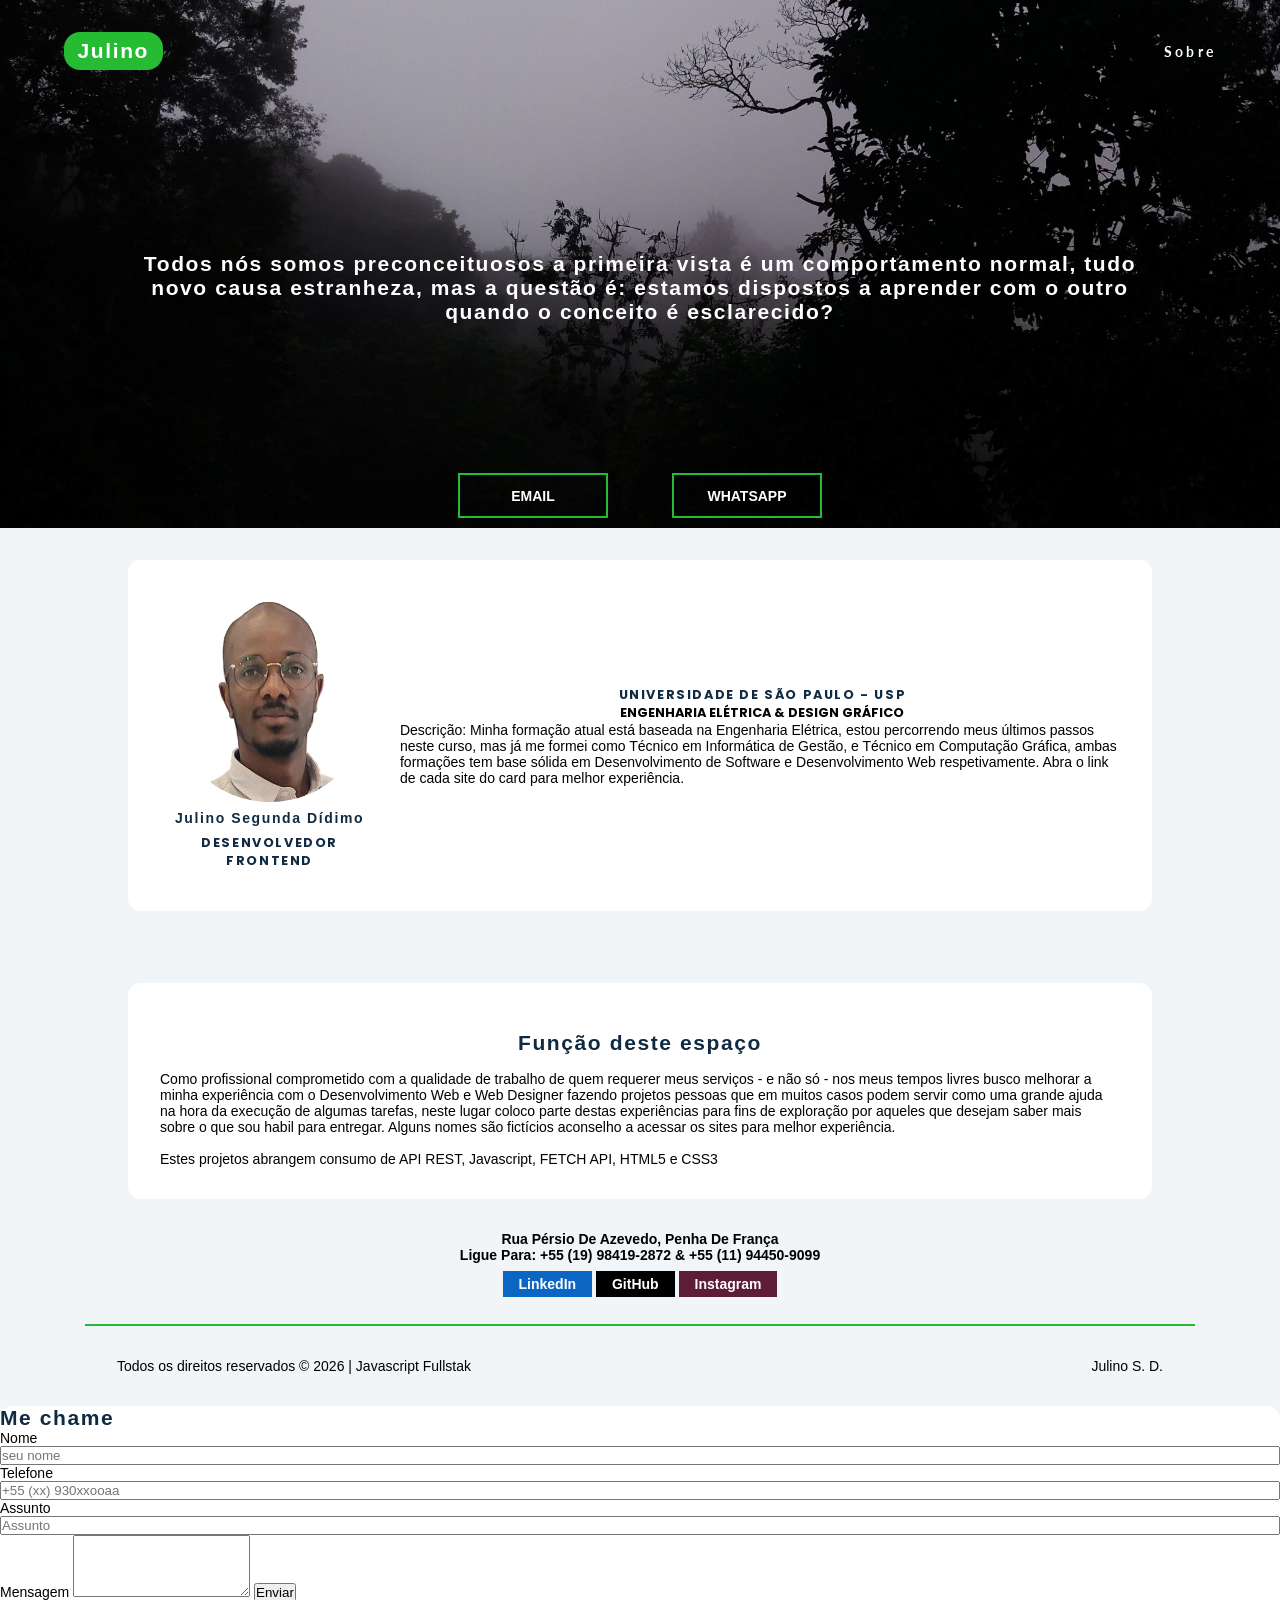
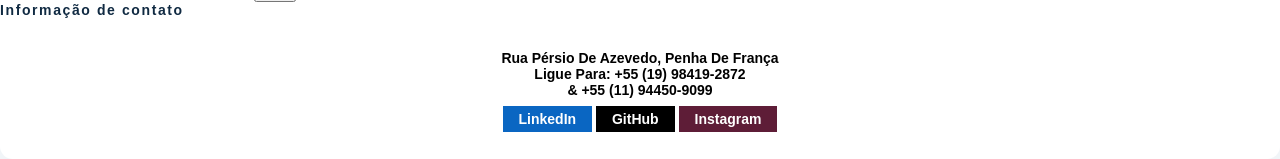
==== commit e71c0db3: "Merge branch 'portfolio' of github.com:JulinoSD/portfolio into portfolio" ====
--- a/index.html
+++ b/index.html
@@ -33,11 +33,6 @@
                 <li>
                     <a href="#about">
                         Sobre
-                    </a>
-                </li>
-                <li>
-                    <a href="#contact">
-                        contato
                     </a>
                 </li>
             </ul>
@@ -81,6 +76,27 @@
             </p><br />
             <p>Estes projetos abrangem consumo de API REST, Javascript, FETCH API, HTML5 e CSS3</p>
         </article>
+    </main>
+    <footer class="footer">
+        <article class="contact-info">
+            <div>
+                <p class="adress">
+                    Rua Pérsio de Azevedo, Penha de França
+                </p>
+                <p class="celphone">
+                    ligue para: +55 (19) 98419-2872 & +55 (11) 94450-9099
+                </p>
+                <div class="social-media">
+                    <a href="https://www.linkedin.com/in/julinodidimo/" target="blank">LinkedIn</a>
+                    <a href="https://github.com/JulinoSD" target="blank">GitHub</a>
+                    <a href="http://" target="blank">Instagram</a>
+                </div>
+            </div>
+        </article>
+        <div>
+            <p class="copyright"></p>
+            <p>Julino S. D.</p>
+        </div>
         <article id="contact">
             <h1>Me chame</h1>
             <div class="call">
@@ -117,9 +133,9 @@
                 </article>
             </div>
         </article>
-    </main>
-    <footer class="footer">
-    </footer>
+        </main>
+        <footer class="footer">
+        </footer>
 </body>
 <script type="module" src="./js/app.js" defer></script>
 <script type="module" src="./js/data.js" defer></script>
--- a/src/style/style.css
+++ b/src/style/style.css
@@ -39,7 +39,7 @@
     --dark-shadow: 0 5px 15px rgba(0, 0, 0, 0.2);
     --max-width: 1170px;
     --fixed-width: 620px;
-    --font-btn: 'Lato', sans-serif;
+    --font-btn: 900 1em 'Lato', sans-serif;
     --headingfont: -apple-system, sans-serif;
 }
 *{
@@ -55,7 +55,7 @@
     color: red;
 }
 a:hover{
-    color: yellow;
+    color: var(--clr-green-dark);
 }
 input {
     width: 100%;
@@ -96,60 +96,14 @@
     position: relative;
     width: 100vw;
     height: 33rem;
-    background:
-    repeating-linear-gradient(
-      90deg,
-      transparent,
-      transparent 50px,
-      rgba(0, 255, 64, 0.25) 50px,
-      rgb(0 255 64 / 25%) 56px,
-      transparent 56px,
-      transparent 63px,
-      rgb(255 127 0 / 25%) 63px,
-      rgb(255 127 0 / 25%) 69px,
-      transparent 69px,
-      transparent 116px,
-      rgb(255 206 0 / 25%) 116px,
-      rgb(255 206 0 / 25%) 166px
-    ),
-    repeating-linear-gradient(
-      0deg,
-      transparent,
-      transparent 50px,
-      rgb(255 127 0 / 25%) 50px,
-      rgb(255 127 0 / 25%) 56px,
-      transparent 56px,
-      transparent 63px,
-      rgb(255 127 0 / 25%) 63px,
-      rgb(255 127 0 / 25%) 69px,
-      transparent 69px,
-      transparent 116px,
-      rgb(255 206 0 / 25%) 116px,
-      rgb(255 206 0 / 25%) 166px
-    ),
-    repeating-linear-gradient(
-      -45deg,
-      transparent,
-      transparent 5px,
-      rgb(143 77 63 / 25%) 5px,
-      rgb(143 77 63 / 25%) 10px
-    ),
-    repeating-linear-gradient(
-      45deg,
-      transparent,
-      transparent 5px,
-      rgb(143 77 63 / 25%) 5px,
-      rgb(143 77 63 / 25%) 10px
-    );
-    
     color: var(--clr-white);    
     font-family: 'Lato', sans-serif;
 }
 .profile-header::before{
     content: "";
     position: absolute;
+    height: 33rem;
     width: 100vw;
-    height: 33rem;
     top: 0;
     z-index: -1;
     background: url('../images/neblina_aurja.jpg') 100% center no-repeat;
@@ -162,6 +116,15 @@
     align-items: center;
     padding: 2rem 4rem;
 }
+.profile-menu > .logo {
+    border-radius: 1rem;
+    -webkit-border-radius: 1rem;
+    -moz-border-radius: 1rem;
+    -ms-border-radius: 1rem;
+    -o-border-radius: 1rem;
+    background: var(--clr-green-dark);
+    padding: 0.45rem 0.85rem;
+}
 .profile-menu > ul{
     display: flex;
     gap: 2rem;
@@ -191,23 +154,18 @@
 }
 .profile-call-btn > a{
     width: 150px;
-    border: 2px solid white;
+    border: 2px solid var(--clr-green-dark);
     color: var(--clr-white);
     background: none;
     text-transform: uppercase;
     padding: 0.8rem 0;
     cursor: pointer;
-    font-family: var(--font-btn);
+    font: var(--font-btn);
     text-align: center;
 }
 .profile-call-btn > a:hover{
     border: none;
-}
-.profile-call-btn > :nth-child(1):hover{
-    background: var(--clr-grey-2);
-}
-.profile-call-btn > :nth-child(2):hover{
-    background: #242e1e;
+    background: var(--clr-green-dark);
 }
 .profile-call-btn > :nth-child(2):active{
     background: #808000;
@@ -235,9 +193,8 @@
         grid-template-columns: repeat(auto-fill, minmax(320px, 1fr));
     }
 }
-.sites li{
+.sites > li{
     height: 8rem;
-    background-color: var(--branco-cinza);
     display: grid;
     grid-template-columns: max-content 1fr;
     place-content: center;
@@ -340,66 +297,6 @@
     margin: 1rem 0;
     text-align: center;
 }
-#contact {
-    display: flex;
-    flex-direction: column;
-    background: var(--clr-white);
-    padding: 2rem;
-    place-items: center;
-    margin: auto;
-    width: 100%;
-}
-#contact-me{
-    width: 100%;
-}
-.call{
-    width: 100%;
-    display: grid;
-    grid-template-columns: 1fr auto;
-    align-items: center;
-    gap: 2rem;
-}
-.contact-info > div {
-    font-weight: 600;
-}
-.contact-info > div p{
-    text-transform: capitalize;
-}
-.social-media{
-    width: 100%;
-    margin-top: 0.8rem;
-}
-.social-media a {
-    padding: 0.3rem 1rem;
-    text-align: center;
-    color: var(--clr-white);
-}
-.social-media > :nth-child(1){
-    background: #0a66c2;
-}
-.social-media > :nth-child(2){
-    background: #000;
-}
-.social-media > :nth-child(3){
-    background: rgb(94, 29, 55);
-}
-#contact-me > label {
-    display: flex;
-    flex-direction: column;
-    min-width: 320px;
-}
-#contact-me > button {
-    width: 100%;
-    padding: 0.4rem;
-    margin-top: 0.4rem;
-}
-.footer{
-    display: flex;
-    flex-direction: column;
-    align-items: center;
-    margin: 4rem 0;
-    gap: 2rem;
-}
 @media(max-width:48em){
     .profile-header{
         display: flex;
@@ -446,4 +343,51 @@
         align-items: center;
         gap: 2rem;
     }
+}
+.social-media{
+    width: 100%;
+    margin-top: 0.8rem;
+}
+.social-media a {
+    padding: 0.3rem 1rem;
+    text-align: center;
+    color: var(--clr-white);
+}
+.social-media > :nth-child(1){
+    background: #0a66c2;
+}
+.social-media > :nth-child(2){
+    background: #000;
+}
+.social-media > :nth-child(3){
+    background: rgb(94, 29, 55);
+}
+
+.contact-info{
+    align-self: center;
+}
+.contact-info > div {
+    font-weight: 600;
+    text-align: center;
+    padding: 2rem 0;
+}
+.contact-info > div p{
+    text-transform: capitalize;
+}
+.footer > :nth-child(2){
+    display: flex;
+    justify-content: space-between;
+    padding: 2rem;
+    border-top: var(--clr-green-dark) 2px solid;
+    max-width: 1110px;
+    margin: auto;
+}
+@media (max-width: 30rem){
+    .footer> :nth-child(2) {
+        flex-direction: column;
+        text-align: center;
+        row-gap: 0.85rem;
+        font-size: smaller;
+        padding: 0.5rem;
+    }
 }
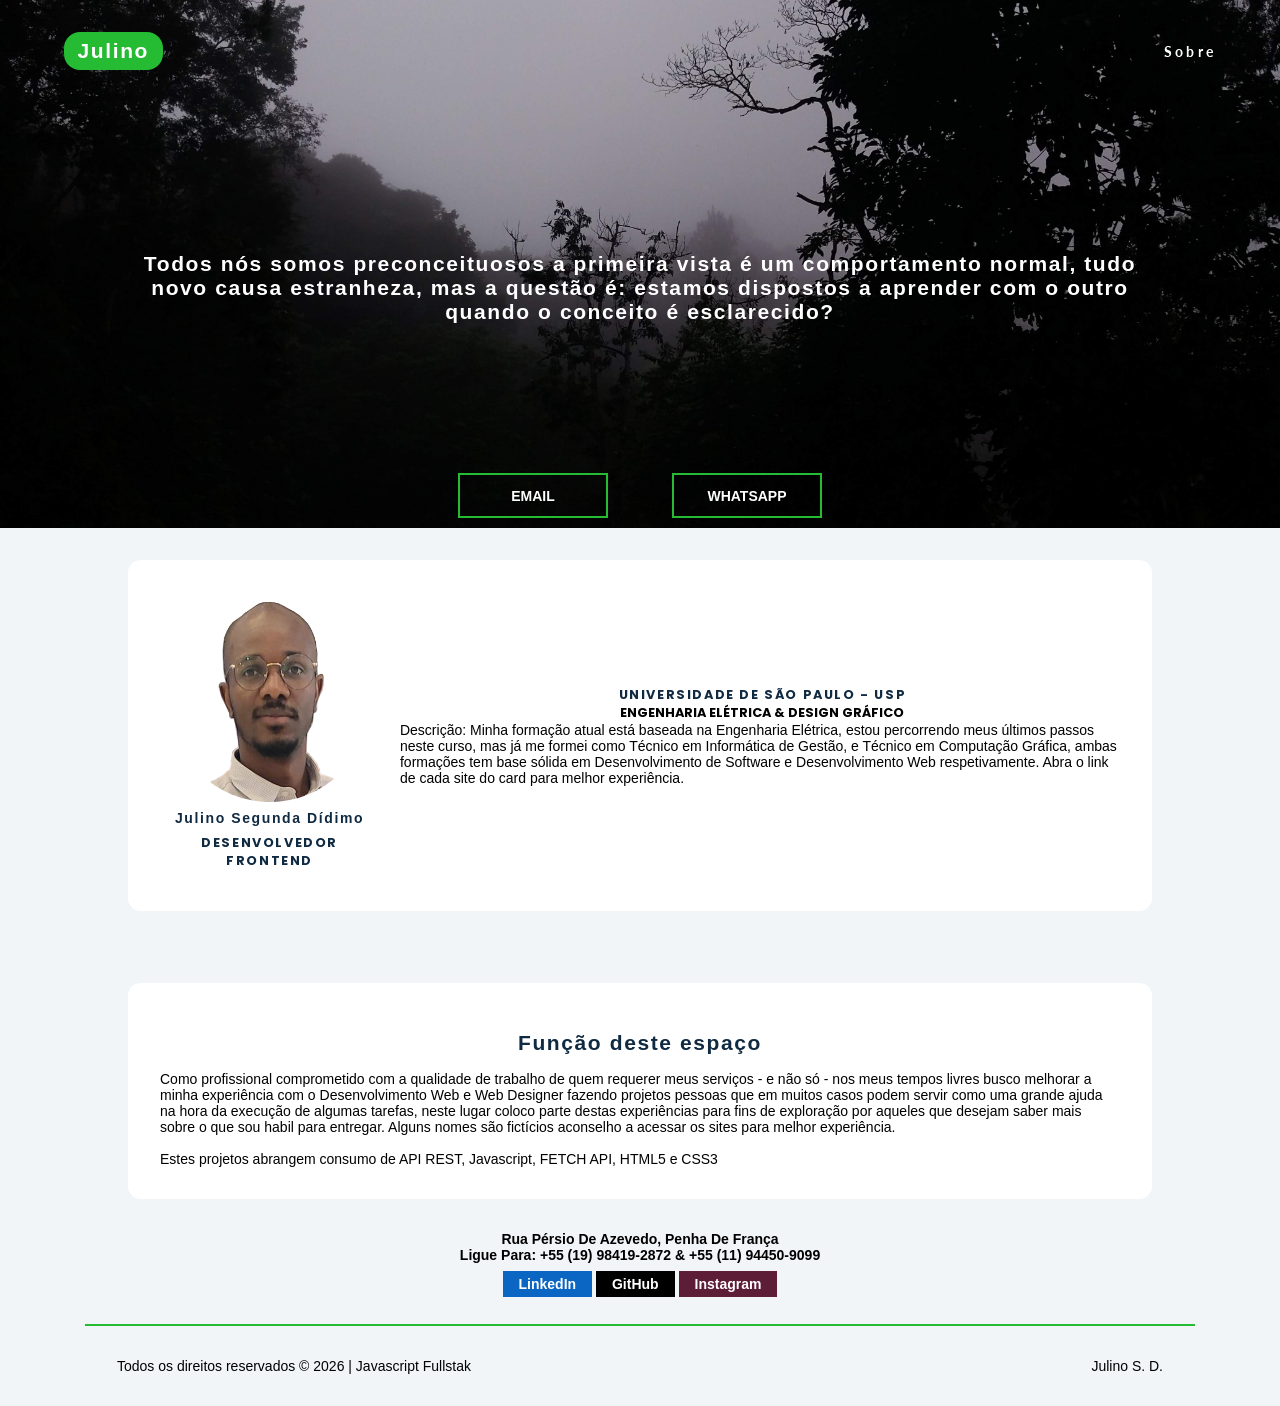
==== commit e0250c8b: "Estabelecido" ====
--- a/index.html
+++ b/index.html
@@ -97,45 +97,7 @@
             <p class="copyright"></p>
             <p>Julino S. D.</p>
         </div>
-        <article id="contact">
-            <h1>Me chame</h1>
-            <div class="call">
-                <form action="" method="post" id="contact-me">
-                    <label for="name">Nome
-                        <input type="text" name="name" id="name" placeholder="seu nome" />
-                    </label>
-                    <label for="cel"> Telefone
-                        <input type="tel" name="tel" id="tel" placeholder="+55 (xx) 930xxooaa" />
-                    </label>
-                    <label for="subject"> Assunto
-                        <input type="text" name="subject" id="subject" placeholder="Assunto" />
-                    </label>
-                    <label for="hist"> Mensagem
-                        <textarea minlength="10" id="hist" name="hist" rows="4" required></textarea>
-                    </label>
-                    <button type="submit">Enviar</button>
-                </form>
-                <article class="contact-info">
-                    <h4>Informação de contato</h4>
-                    <div>
-                        <p class="adress">
-                            Rua Pérsio de Azevedo, Penha de França
-                        </p>
-                        <p class="celphone">
-                            ligue para: +55 (19) 98419-2872 <br> & +55 (11) 94450-9099
-                        </p>
-                        <div class="social-media">
-                            <a href="https://www.linkedin.com/in/julinodidimo/" target="blank">LinkedIn</a>
-                            <a href="https://github.com/JulinoSD" target="blank">GitHub</a>
-                            <a href="http://" target="blank">Instagram</a>
-                        </div>
-                    </div>
-                </article>
-            </div>
-        </article>
-        </main>
-        <footer class="footer">
-        </footer>
+    </footer>
 </body>
 <script type="module" src="./js/app.js" defer></script>
 <script type="module" src="./js/data.js" defer></script>
--- a/src/style/style.css
+++ b/src/style/style.css
@@ -390,4 +390,47 @@
         font-size: smaller;
         padding: 0.5rem;
     }
+}
+
+/*Teste*/
+
+.teste{
+    background: red;
+    max-width: 920px;
+    margin: auto;
+    display: flex;
+    flex-direction: column;
+    place-items: center;
+    gap: 1rem;
+    padding: 1rem;
+}
+.teste > article{
+    width: 95%;
+    height: max-content;
+    display: grid;
+    grid-template-columns: repeat(2, 1fr);
+    gap: 1rem;
+    justify-content: center;
+    align-items: center;
+    background: white;
+}
+.teste > :nth-child(2n + 1){
+    direction: rtl;
+    text-align: left;
+}
+.teste > article> :nth-child(1){
+    background: yellow;
+    width: 100%;
+    height: 100%;
+}
+.teste > article> :nth-child(2){
+    background: green;
+    border: 2px solid red;
+    width: 100%;
+    height: 100%;
+}
+.teste > article > figure img{
+    width: 100%;
+    display: grid;
+    place-items: center;
 }
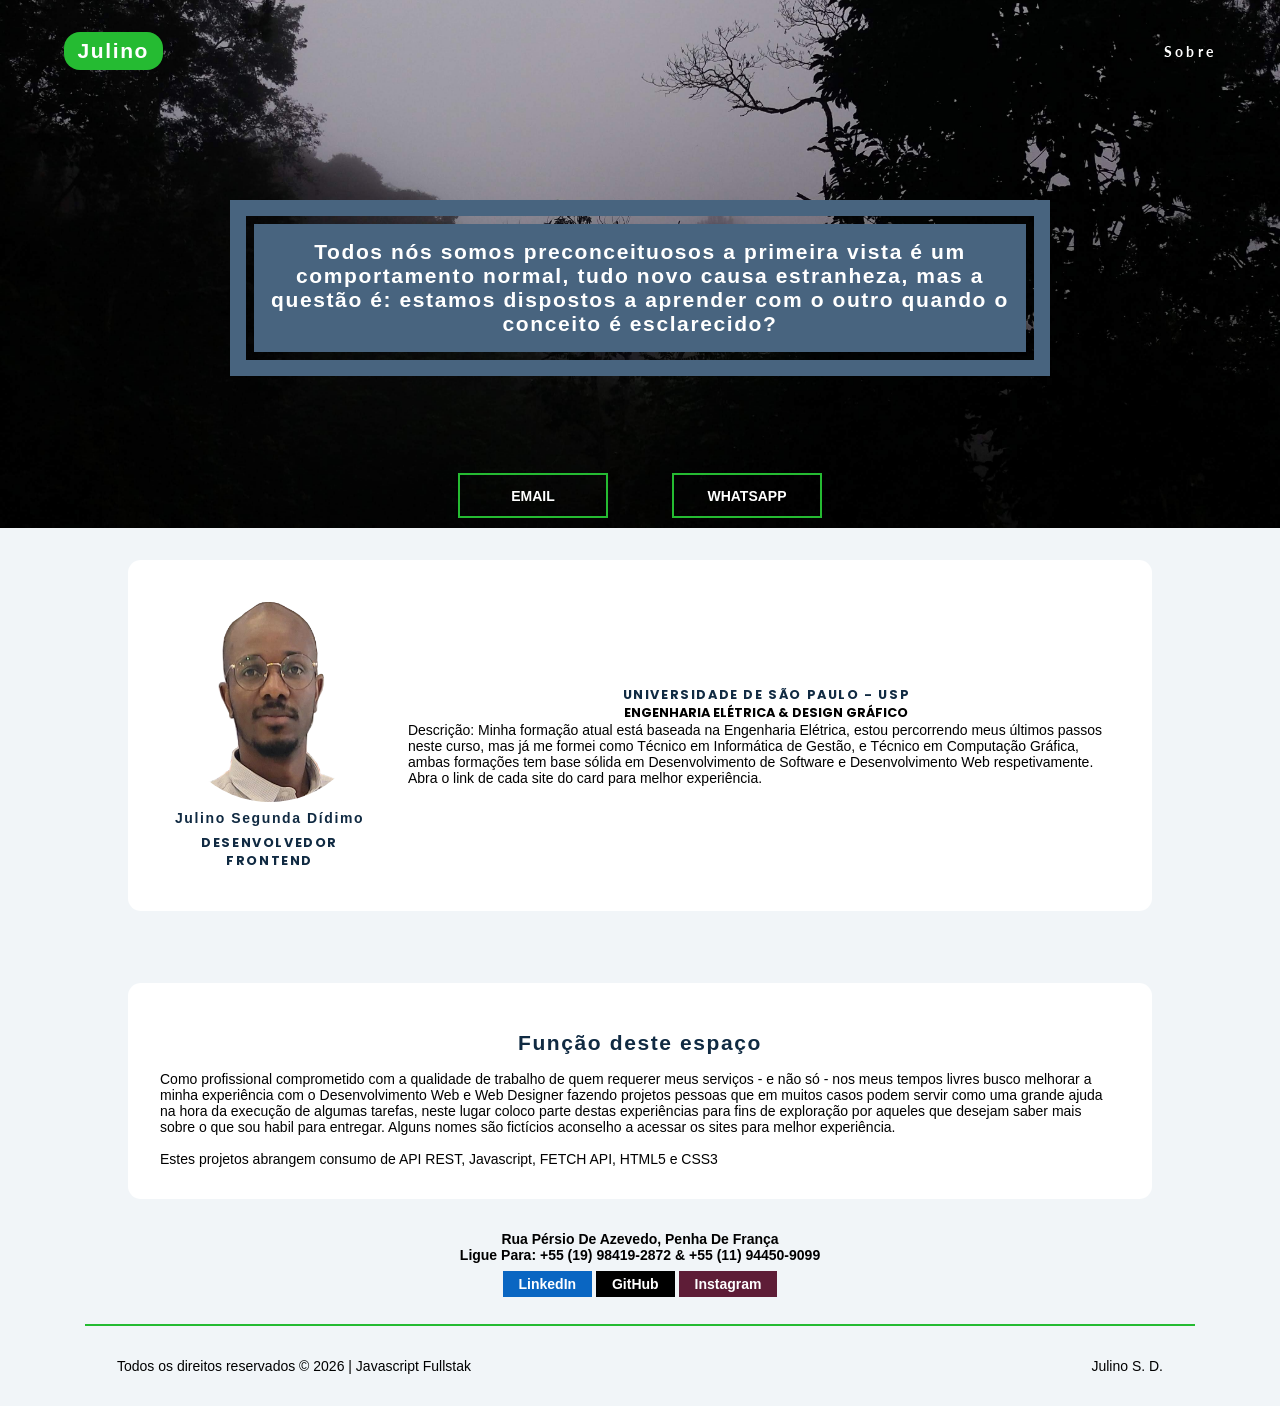
==== commit 91c75948: "profile div com borda" ====
--- a/index.html
+++ b/index.html
@@ -39,11 +39,13 @@
         </nav>
         <section class="profile-call">
             <div class="profile-description">
-                <h2>
-                    Todos nós somos preconceituosos a primeira vista é um comportamento normal, tudo novo causa
-                    estranheza, mas a questão é: estamos dispostos a aprender com o outro quando o conceito é
-                    esclarecido?
-                </h2>
+                <div>
+                    <h2>
+                        Todos nós somos preconceituosos a primeira vista é um comportamento normal, tudo novo causa
+                        estranheza, mas a questão é: estamos dispostos a aprender com o outro quando o conceito é
+                        esclarecido?
+                    </h2>
+                </div>
             </div>
             <div class="profile-call-btn">
                 <a
--- a/src/style/style.css
+++ b/src/style/style.css
@@ -141,11 +141,19 @@
 .profile-description{
     padding: 2rem;
 }
-.profile-description > h2 {
-    padding: 5rem;
+.profile-description > div h2 {
+    padding: 1rem;
     color: var(--clr-white);
     text-align: center;
-}
+    background: var(--clr-grey-4);
+}
+.profile-description > div {
+    place-content: center;
+    padding: 0.5rem;
+    border: 1rem solid var(--clr-grey-4);
+    max-width: 820px;
+}
+
 .profile-call-btn {
     display: inline-flex;
     justify-content: center;
@@ -239,7 +247,7 @@
     flex-direction: column;
     place-items: center;
     place-content: center;
-    gap: 1rem;
+    gap: 1.5rem;
     padding: 0.9rem;
 
 }
